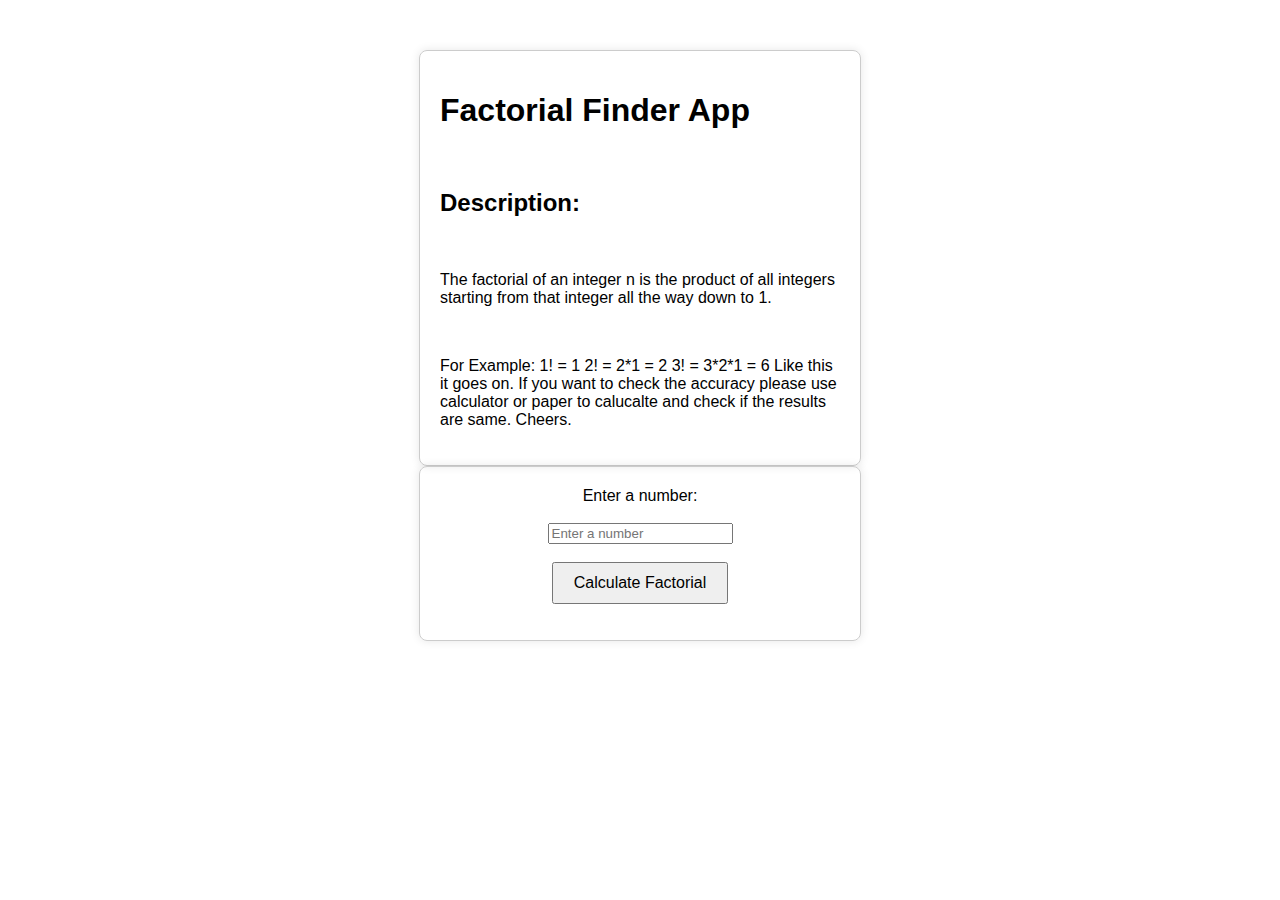
==== Factorial Finder/index.html @ 76fea13c "Add files via upload" ====
<!DOCTYPE html>
<html lang="en">
<head>
    <meta charset="UTF-8">
    <meta name="viewport" content="width=device-width, initial-scale=1.0">
    <title>Factorial Finder App</title>
    <link rel="stylesheet" href="styles.css">
</head>
<body>

<div class="app-container1">
    <h1>Factorial Finder App</h1><br>
    <h2><strong>Description:</strong></h2><br>
    <p>The factorial of an integer n is the product of all integers starting from that integer all the way down to 1.</p><br>
    <p>For Example:
        1! = 1
        2! = 2*1 = 2
        3! = 3*2*1 = 6
        Like this it goes on. If you want to check the accuracy please use calculator
        or paper to calucalte and check if the results are same. Cheers.
    </p>
</div>
<div id="app-container">
    <label for="numberInput">Enter a number:</label>
    <br><br>
    <input type="text" id="numberInput" placeholder="Enter a number">
    <br><br>
    <button onclick="calculateFactorial()">Calculate Factorial</button>

    <p id="resultMessage"></p>
</div>

<script src="script.js"></script>
</body>
</html>
---- Factorial Finder/styles.css ----
body {
    font-family: 'Segoe UI', Tahoma, Geneva, Verdana, sans-serif;
    margin: 50px;
}

#app-container {
    text-align: center;
    max-width: 400px;
    margin: 0 auto;
    padding: 20px;
    border: 1px solid #ccc;
    border-radius: 8px;
    box-shadow: 0 0 10px rgba(0, 0, 0, 0.1);
}

.app-container1 {
    text-align: left;
    max-width: 400px;
    margin: 0 auto;
    padding: 20px;
    border: 1px solid #ccc;
    border-radius: 8px;
    box-shadow: 0 0 10px rgba(0, 0, 0, 0.1);
}

button {
    padding: 10px 20px;
    font-size: 16px;
    cursor: pointer;
}
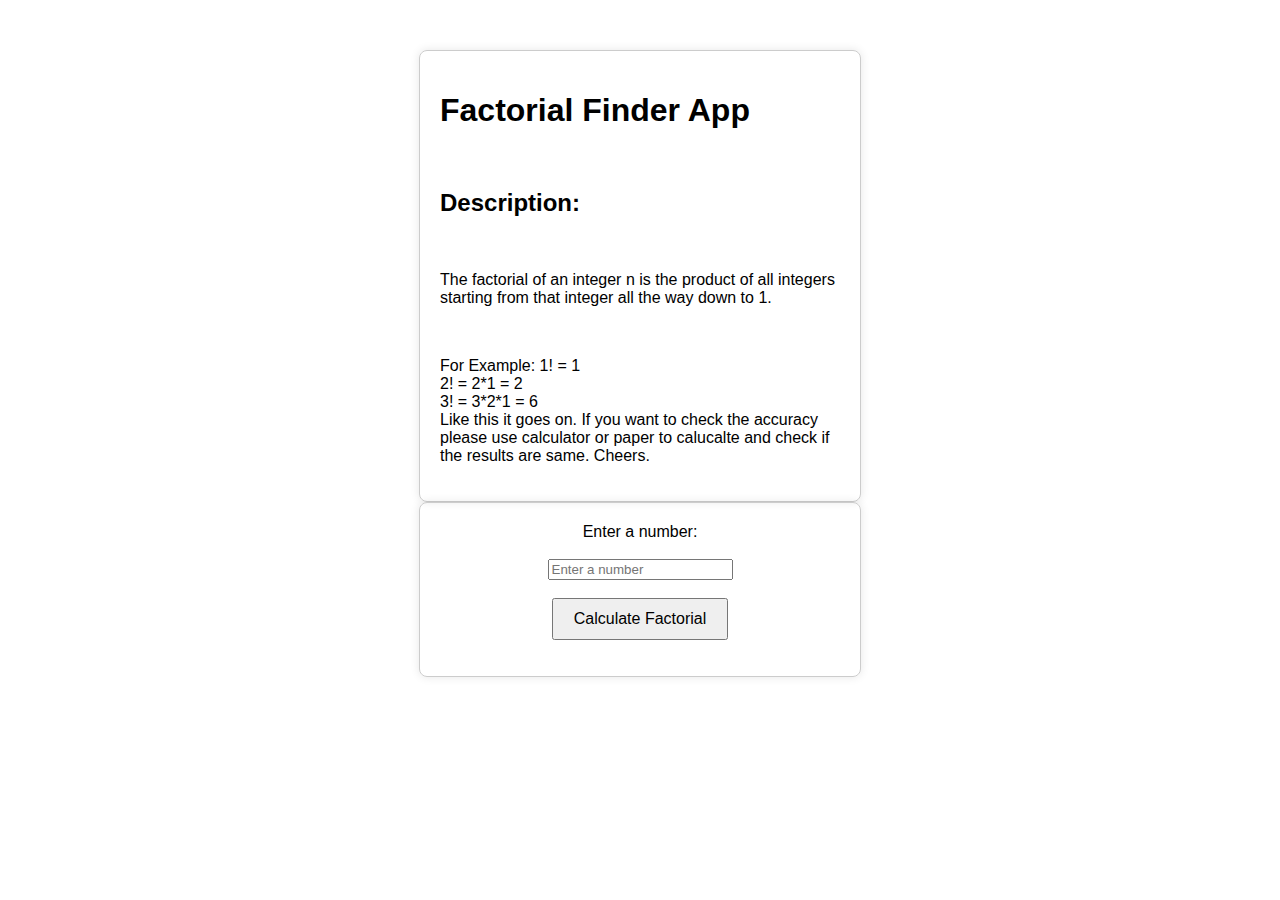
==== commit 463910f7: "Added Line Space to the Lines" ====
--- a/Factorial Finder/index.html
+++ b/Factorial Finder/index.html
@@ -13,9 +13,9 @@
     <h2><strong>Description:</strong></h2><br>
     <p>The factorial of an integer n is the product of all integers starting from that integer all the way down to 1.</p><br>
     <p>For Example:
-        1! = 1
-        2! = 2*1 = 2
-        3! = 3*2*1 = 6
+        1! = 1<br>
+        2! = 2*1 = 2 <br>
+        3! = 3*2*1 = 6 <br>
         Like this it goes on. If you want to check the accuracy please use calculator
         or paper to calucalte and check if the results are same. Cheers.
     </p>
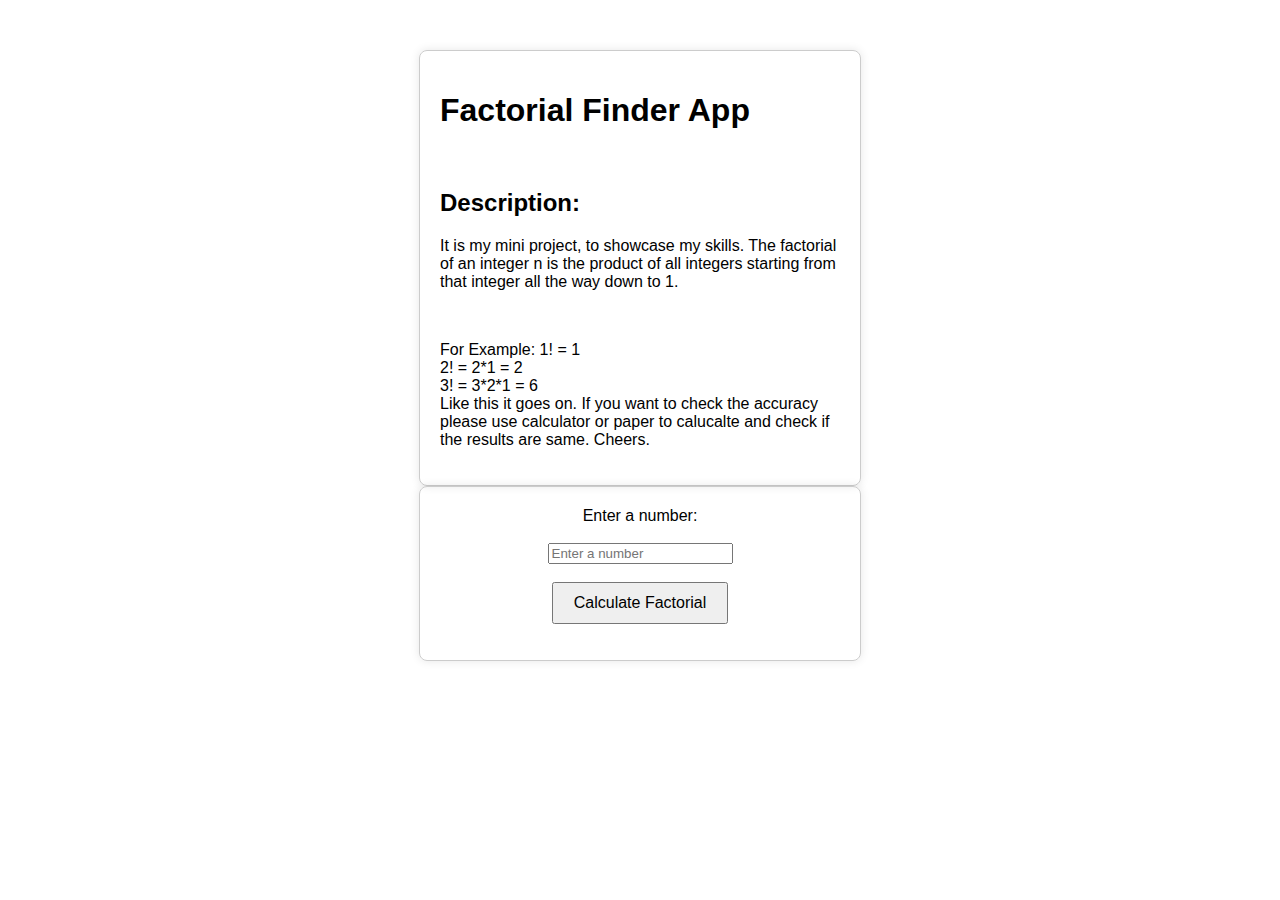
==== commit 5574285e: "changes" ====
--- a/Factorial Finder/index.html
+++ b/Factorial Finder/index.html
@@ -10,8 +10,8 @@
 
 <div class="app-container1">
     <h1>Factorial Finder App</h1><br>
-    <h2><strong>Description:</strong></h2><br>
-    <p>The factorial of an integer n is the product of all integers starting from that integer all the way down to 1.</p><br>
+    <h2><strong>Description:</strong></h2>
+    <p>It is my mini project, to showcase my skills. The factorial of an integer n is the product of all integers starting from that integer all the way down to 1.</p><br>
     <p>For Example:
         1! = 1<br>
         2! = 2*1 = 2 <br>
